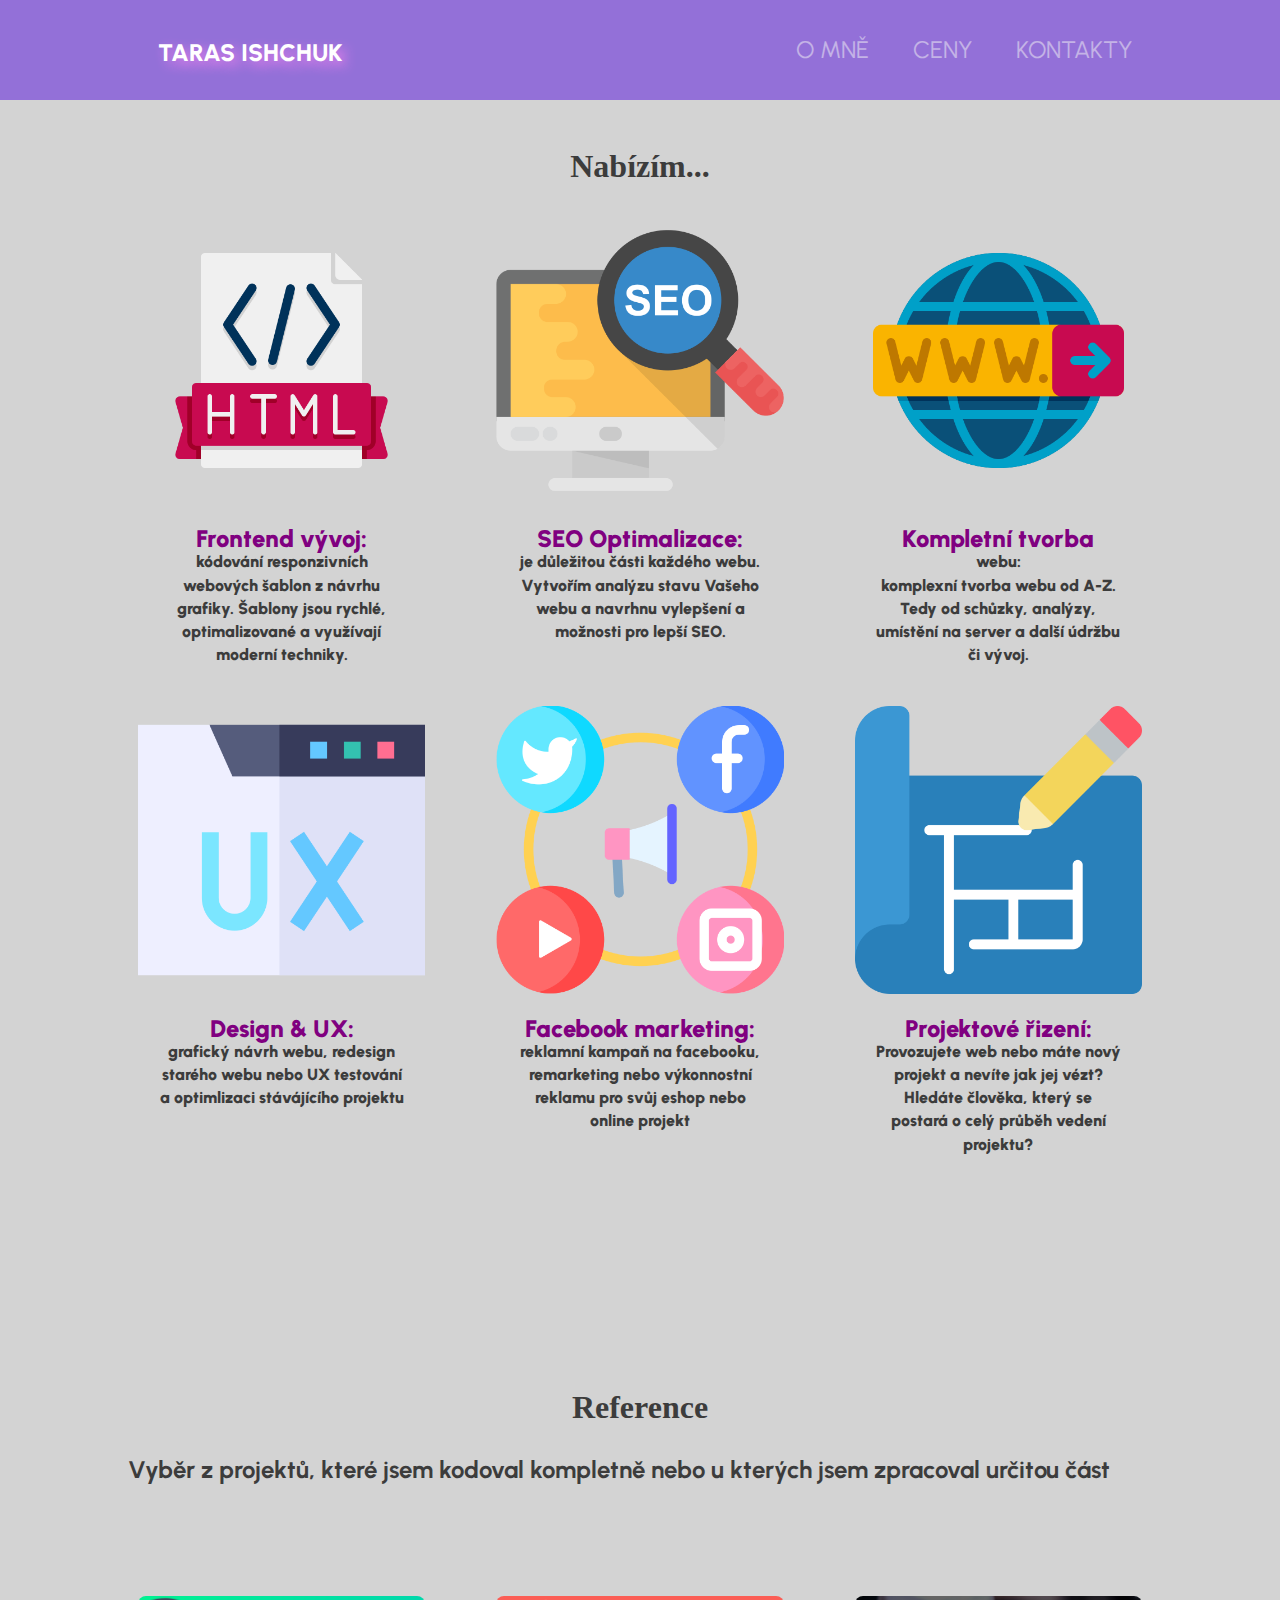
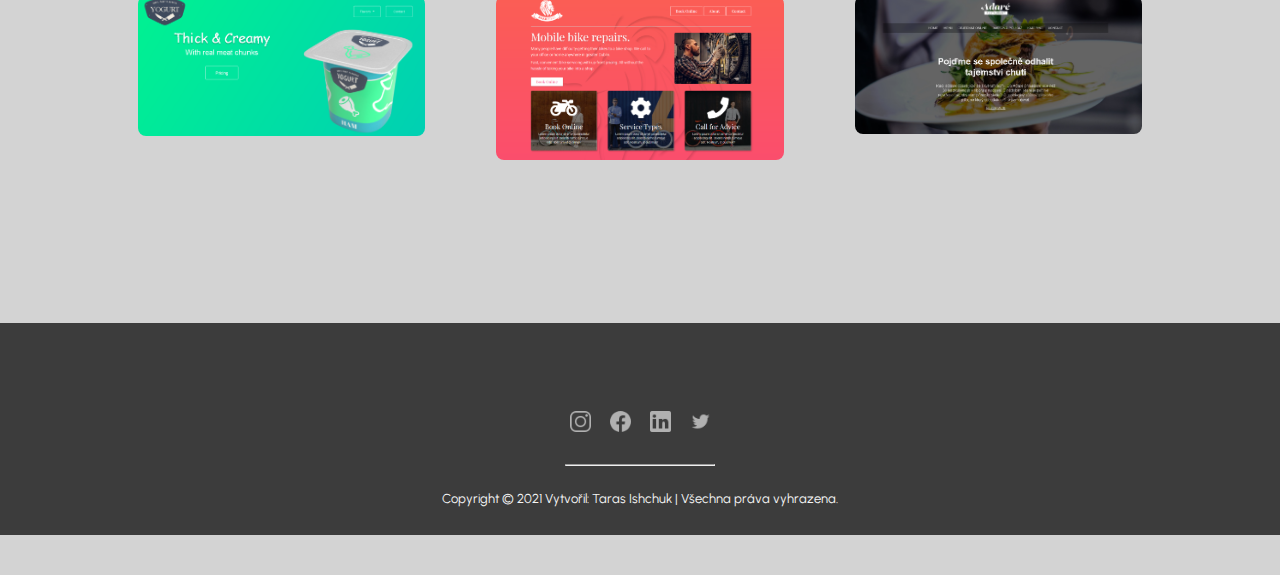
==== index.html @ f0f2d257 "First commit portfolio project" ====
<!DOCTYPE html>
<html lang="cs-CZ">

<head>
  <meta http-equiv="Content-Type" charset="UTF-8">
  <meta http-equiv="X-UA-Compatible" content="IE=edge">
  <meta name="viewport" content="width=device-width, initial-scale=1.0">


  <title>Taras Ishchuk Web development a Web design v Praze</title>

  <meta name="description"
    content="Rád Vám pomůžu s tvorbou úspěšných webových stranek. Pojďme se sejít u dobré kávy. Úvodní nezávazná konzultace je samozřejmostí... Taras Ishchuk, tvorba webových stránek, webdesign, SEO optimalizace, Česká republika, +420777596216">

  <link rel="preconnect" href="https://fonts.googleapis.com">
  <link rel="preconnect" href="https://fonts.gstatic.com" crossorigin>
  <link href="https://fonts.googleapis.com/css2?family=Urbanist&display=swap" rel="stylesheet">
  <link href="https://fonts.googleapis.com/css2?family=Asap:wght@700&display=swap" rel="stylesheet">
  <link rel="stylesheet" href="css-reset.css">
  <link rel="stylesheet" type="text/css" href="style.css">
  <link rel="icon" type="image/png" href="images/favicon.ico">
</head>

<body>
  <div class="header-conteiner">
    <header>
      <div class="logo">
        <span class="highlight">
          <a href="index.html">TARAS ISHCHUK</a>
        </span>
      </div>
      <nav>
        <a href="#" class="button">O MNĚ</a>
        <a href="#" class="button">CENY</a>
        <a href="kontakty.html" class="button">KONTAKTY</a>
      </nav>
      <div class="mob-wrapper">
        <img src="images/icon-burger-menu.svg" class="burgermenu" alt="menu icon">
        <h3 style="text-align: center; color: mediumpurple;"></h3>
        <div class="mob-nav">
          <a href="#" class="navbutton">O MNĚ</a>
          <a href="#" class="navbutton">CENY</a>
          <a href="kontakty.html" class="navbutton">KONTAKTY</a>
        </div>
      </div>
    </header>
  </div>

   <h2 class="offer">Nabízím...</h2>

  <div class="conteiner">
    <div class="col"><img src="images/frontend.png" alt="image">
      <p>Frontend vývoj:<br> kódování responzivních webových šablon z návrhu grafiky. Šablony jsou rychlé,
        optimalizované a využívají moderní techniky.</p>
    </div>
    <div class="col"><img src="images/search-engine-optimization.png" alt="image">
      <p>SEO Optimalizace:<br> je důležitou části každého webu. Vytvořím analýzu stavu Vašeho webu a navrhnu vylepšení
        a
        možnosti pro lepší SEO.</p>
    </div>
    <div class="col"><img src="images/web.png" alt="image">
      <p>Kompletní tvorba webu:<br> komplexní tvorba webu od A-Z. Tedy od schůzky, analýzy, umístění na server
        a další údržbu či vývoj.</p>
    </div>
    <div class="col"><img src="images/ux-interface.png" alt="image">
      <p>Design & UX:<br> grafický návrh webu, redesign starého webu nebo UX testování a optimlizaci
        stávájícího projektu</p>
    </div>
    <div class="col"><img src="images/social-media.png" alt="image">
      <p>Facebook marketing:<br> reklamní kampaň na facebooku, remarketing nebo výkonnostní
        reklamu pro svůj eshop nebo online projekt</p>
    </div>
    <div class="col"><img src="images/project.png">
      <p>Projektové řizení:<br> Provozujete web nebo máte nový projekt a nevíte jak jej vézt? Hledáte člověka, který
        se
        postará o celý průběh vedení projektu?</p>
    </div>
  </div>



  <h2 class="offer">Reference</h2>
  <div class="conteiner">
    <p class="ref">Vyběr z projektů, které jsem kodoval kompletně nebo u kterých jsem zpracoval určitou část</p>
    <div class="col">
      <a href="yogurt.html" target="_blank"><img src="images/title_yogurt_site.png" alt="Title yogurt site"></a>
    </div>
    <div class="col">
      <a href="bike.html" target="_blank"><img src="images/title_bikes_site.png" alt="Title bike site"></a>
    </div>
    <div class="col">
      <a href="restaurace.html" target="_blank"><img src="images/title_restaurace.png" alt="Title restaurace site"></a>
    </div>
  </div>


  <div class="footer-conteiner">
    <footer>
      <a href="https://www.instagram.com/tarik_webnet/"><img src="images/instagram logo.png" class="social-media"
          alt="instagram-logo" target="_blank"></a>
      <a href="https://www.facebook.com/tarik.webdev/"><img src="images/facebook logo.png" class="social-media"
          alt="facebook-logo" target="_blank"></a>
      <a href="https://www.linkedin.com/in/ishchuktaras/"><img src="images/linkedin logo.png" class="social-media"
          alt="linkedin-logo" target="_blank"></a>
      <a href="https://twitter.com/WebdevTarik/"><img src="images/twitter logo.png" class="social-media"
          alt="twitter-logo" target="_blank"></a>
      <hr>
      <p> Copyright &COPY; 2021 Vytvořil: Taras Ishchuk | Všechna práva vyhrazena.</p>
    </footer>
  </div>

  <script src="https://code.jquery.com/jquery-3.6.0.js" integrity="sha256-H+K7U5CnXl1h5ywQfKtSj8PCmoN9aaq30gDh27Xc0jk="
    crossorigin="anonymous"></script>
  <script src="scripts.js"></script>

</body>

</html>
---- style.css ----
/* Global/Desktop view */

body {
  background-color:lightgray;
  height: 100%;
  margin: 0;
}

* {
  box-sizing: border-box;
}

a {
  font-size: x-large;
  font-family: 'Urbanist', sans-serif;
  color: white;
  text-decoration: none;
}

.logo {
  padding-left: 30px;
}

.highlight {
  font-size: xx-large;
  font-family: 'Urbanist', sans-serif;
  font-weight: 800;
  color: whitesmoke;
  text-shadow: 5px 5px 12px violet;
}

.offer {
  font-size: xx-large;
  font-weight: 900;
  text-align: center;
  color: rgb(60, 60, 60);
  padding-top: 150px;

}

.conteiner {
  font-family: 'Urbanist', sans-serif;
  min-height: 500px;
  max-width: 1024px;
  margin: 0 auto;
  display: flex;
  flex-wrap: wrap;
  justify-content: space-between;
  padding: 35px 0 45px 0;
}

.ref {
  font-size: x-large;
  font-weight: 700;
  text-align: center;
  color: rgb(60, 60, 60);
  padding-bottom: 20px;
}

.header-conteiner {
  background-color: rgb(147, 112, 216);
  min-height: 100px;
  position: fixed;
  width: 100%;
}

header {
  max-width: 1024px;
  min-height: 100px;
  margin: 0 auto;
  display: flex;
  justify-content: space-between;
  align-items: center;
}

.contact-container {
  min-height: 100px;
  width: 100%;
  text-align: center;
}

.contact {
  font-family: 'Urbanist', sans-serif;
  max-width: auto;
  margin: 0 auto;
  color: rgb(147, 112, 216);
}

.contact-line {
  font-size: 1.2rem;
  display: inline-block;
  margin: 40px 50px;
}

.contact-line .contact-icon {
  margin: 0px;
}

.contact-line h3 {
  padding: 10px 5px;
}

.contact-line p {
  padding: 5px 5px;
  color: black;
}

.footer-conteiner {
  background-color: rgb(60, 60, 60);
  margin-bottom: 40px;
  width: 100%;
  text-align: center;
}

footer {
  font-size: small;
  font-family: 'Urbanist', sans-serif;
  max-width: 1024px;
  margin: 0 auto;
  padding: 80px 0 30px 0;
  color: whitesmoke;
}

footer p {
  padding-top: 20px;
}

hr {
  width: 150px;
  margin-top: 20px;
}

.social-media {
  margin: 0 auto;
  justify-content: space-between;
  align-items: center;
  color: white;
  width: 21px;
  opacity: .6;
  margin: 8px;
  transition: all .4s ease;
}

.social-media:hover {
  opacity: 1;
  transform: scale(1.1);
}

.col {
  background-color: lightgray;
  width: 30%;
  margin-bottom: 20px;
  padding: 0 10px 0 10px
}


.col img {
  width: 100%;
  height: auto;
  border-radius: 8px;
}

.col p {
  font-family: 'Urbanist', sans-serif;
  color: rgb(60, 60, 60);
  font-weight: 900;
  text-align: center;
  padding: 20px 20px;
  line-height: 1.45rem;
}

.col p::first-line {
  font-size: x-large;
  color: purple;
}

.button {
  padding: 10px 10px;
  margin-left: 10px;
  color: whitesmoke ;
  opacity: .5;
  margin: 10px;
  transition: all .3s ease;
}

.button:hover {
  opacity: 1.2;
  transform: scale(1.2);
}

.navbutton:hover {
  background-color: rgba(147, 112, 216, 0.527);
}

.mob-wrapper{
  display: none;
}

/* Tablet view */

@media (max-width: 768px) {
  .offer {
    padding-top: 30px;
  }
    
  .col {
    width: 45%;
    margin: 0 10px 0 10px;
  }

  .hide-desktop-only {
    display: block;
  }

 
  nav{
    display: none;
  }

  nav a {
    display: block;
    margin-left: 0;
  }

  .logo {
    min-height: 40px;
    padding-left: 30px;
  }

  .button {
    margin: 0;
  }

  .header-conteiner {
    position: relative;
  }

  .conteiner{
      padding-top: 40px;
  }

  .mob-wrapper{
    display: block;
    padding-right: 20px;
  }
  .burgermenu {
    width: 30px;
    color: whitesmoke;
    padding-bottom: 20px;
  }

  .mob-nav{
    display: none;
    position: absolute;
  }

  .navbutton{
    width: 100%;
    display:-webkit-box;
    background-color: mediumpurple;
    padding: 15px 150px 15px 150px;
    margin-left: -89%;
    text-align: justify;
  }

  .footer-conteiner {
    text-align: center;
    padding-top: 30px;
  }

}

/* Mobile view */

@media (max-width: 400px) {
  .col {
    width: 100%;
    padding: 20px;
  }

  .hide-mobile {
    display: none;
  }

  header {
    display: block;
    text-align: center;
  }

  nav a {
    display: block;
    margin-left: 0;
  }

  .logo {
    min-height: 40px;
    padding: 40px 0;
  }

  .button {
    margin: 0;
  }

  .header-conteiner {
    position: relative;
  }

  .conteiner{
      padding-top: 40px;
  }

  .mob-wrapper{
    display: block;
    padding-right: 10px;
  }

  .mob-nav{
    display: none;
    position: absolute;
  }

  .navbutton{
    display: block;
    background-color: mediumpurple;
    padding: 10px 10px;
    margin-left: 0;
    text-align: center;
  }

  .footer-conteiner {
    width: 100%;
    min-height: 100px;
    margin-bottom: 10px;
  }

}
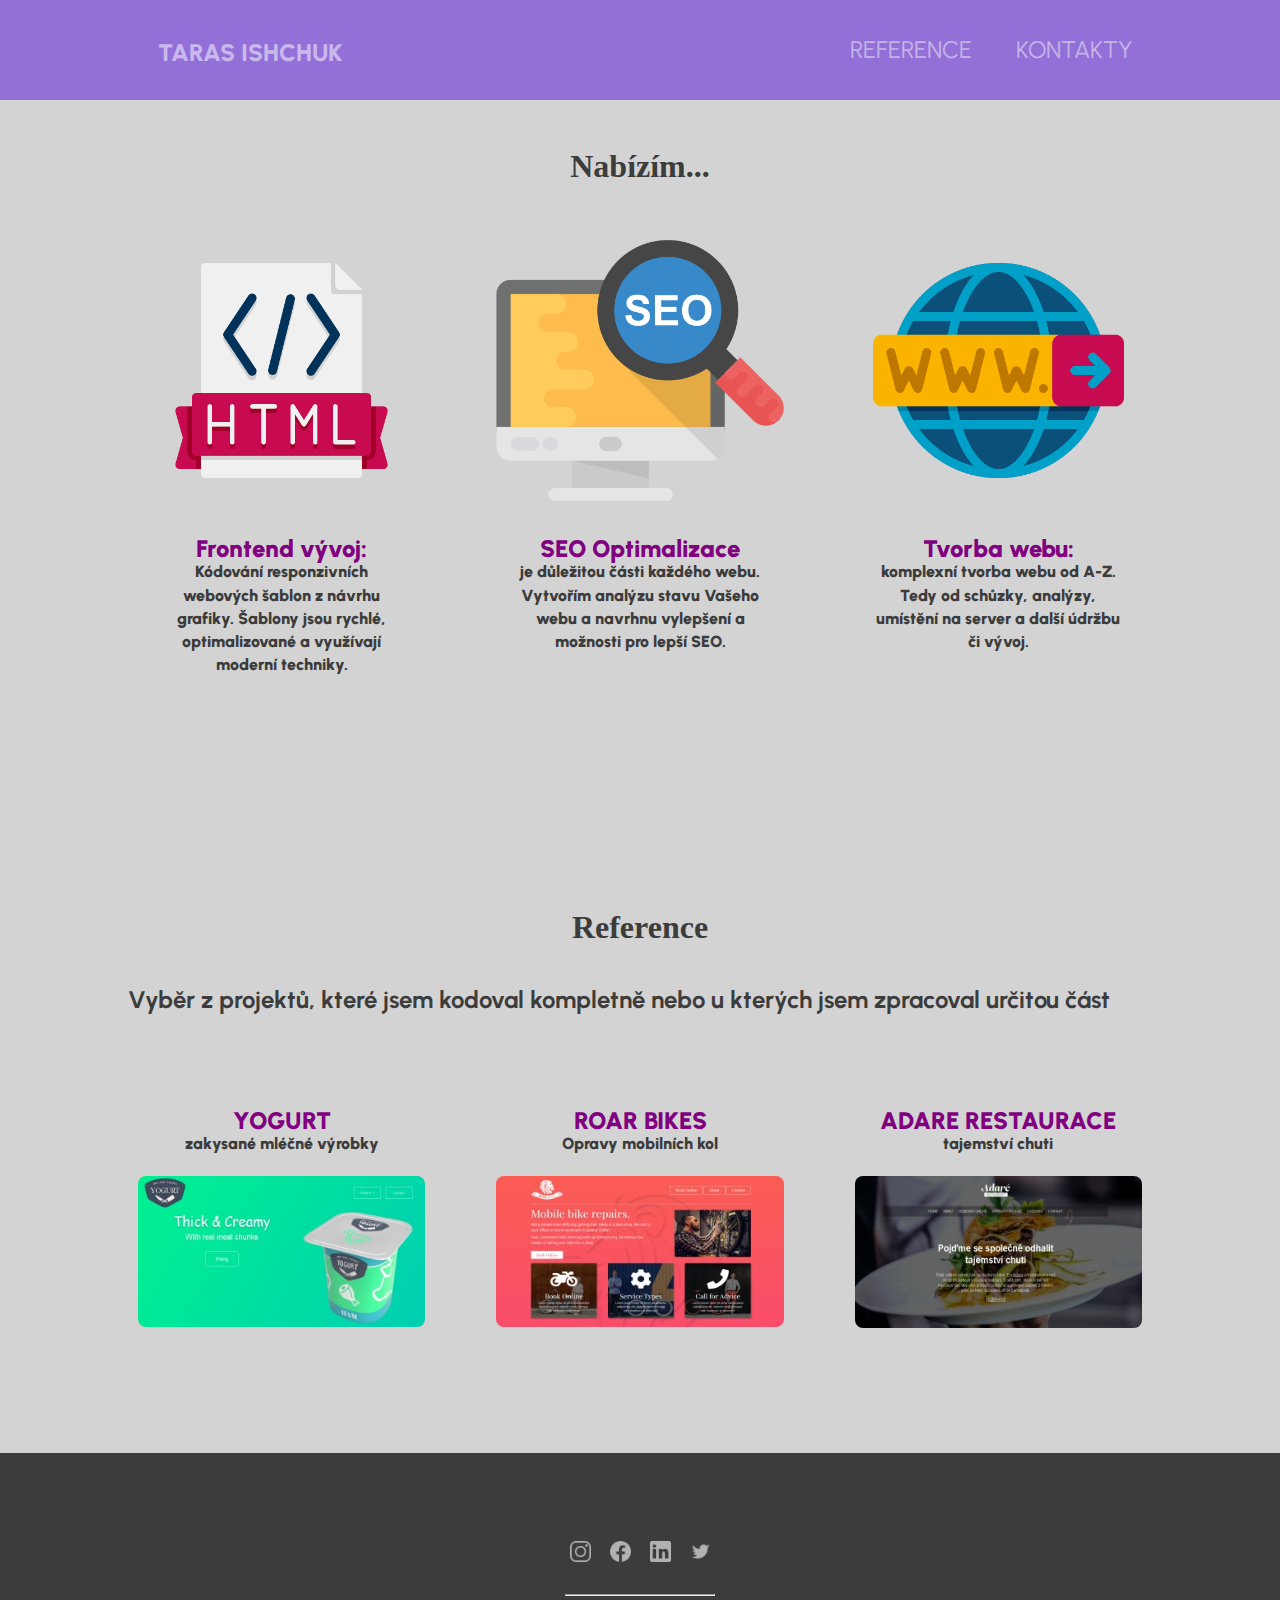
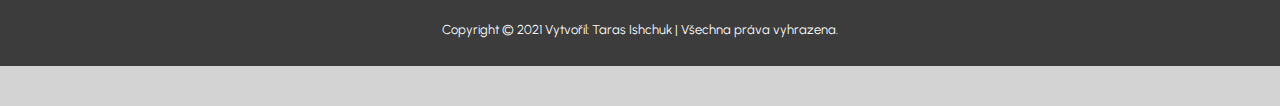
==== commit c0ec581b: "zlepšení kodu" ====
--- a/index.html
+++ b/index.html
@@ -1,118 +1,104 @@
-<!DOCTYPE html>
-<html lang="cs-CZ">
-
-<head>
-  <meta http-equiv="Content-Type" charset="UTF-8">
-  <meta http-equiv="X-UA-Compatible" content="IE=edge">
-  <meta name="viewport" content="width=device-width, initial-scale=1.0">
-
-
-  <title>Taras Ishchuk Web development a Web design v Praze</title>
-
-  <meta name="description"
-    content="Rád Vám pomůžu s tvorbou úspěšných webových stranek. Pojďme se sejít u dobré kávy. Úvodní nezávazná konzultace je samozřejmostí... Taras Ishchuk, tvorba webových stránek, webdesign, SEO optimalizace, Česká republika, +420777596216">
-
-  <link rel="preconnect" href="https://fonts.googleapis.com">
-  <link rel="preconnect" href="https://fonts.gstatic.com" crossorigin>
-  <link href="https://fonts.googleapis.com/css2?family=Urbanist&display=swap" rel="stylesheet">
-  <link href="https://fonts.googleapis.com/css2?family=Asap:wght@700&display=swap" rel="stylesheet">
-  <link rel="stylesheet" href="css-reset.css">
-  <link rel="stylesheet" type="text/css" href="style.css">
-  <link rel="icon" type="image/png" href="images/favicon.ico">
-</head>
-
-<body>
-  <div class="header-conteiner">
-    <header>
-      <div class="logo">
-        <span class="highlight">
-          <a href="index.html">TARAS ISHCHUK</a>
-        </span>
-      </div>
-      <nav>
-        <a href="#" class="button">O MNĚ</a>
-        <a href="#" class="button">CENY</a>
-        <a href="kontakty.html" class="button">KONTAKTY</a>
-      </nav>
-      <div class="mob-wrapper">
-        <img src="images/icon-burger-menu.svg" class="burgermenu" alt="menu icon">
-        <h3 style="text-align: center; color: mediumpurple;"></h3>
-        <div class="mob-nav">
-          <a href="#" class="navbutton">O MNĚ</a>
-          <a href="#" class="navbutton">CENY</a>
-          <a href="kontakty.html" class="navbutton">KONTAKTY</a>
-        </div>
-      </div>
-    </header>
-  </div>
-
-   <h2 class="offer">Nabízím...</h2>
-
-  <div class="conteiner">
-    <div class="col"><img src="images/frontend.png" alt="image">
-      <p>Frontend vývoj:<br> kódování responzivních webových šablon z návrhu grafiky. Šablony jsou rychlé,
-        optimalizované a využívají moderní techniky.</p>
-    </div>
-    <div class="col"><img src="images/search-engine-optimization.png" alt="image">
-      <p>SEO Optimalizace:<br> je důležitou části každého webu. Vytvořím analýzu stavu Vašeho webu a navrhnu vylepšení
-        a
-        možnosti pro lepší SEO.</p>
-    </div>
-    <div class="col"><img src="images/web.png" alt="image">
-      <p>Kompletní tvorba webu:<br> komplexní tvorba webu od A-Z. Tedy od schůzky, analýzy, umístění na server
-        a další údržbu či vývoj.</p>
-    </div>
-    <div class="col"><img src="images/ux-interface.png" alt="image">
-      <p>Design & UX:<br> grafický návrh webu, redesign starého webu nebo UX testování a optimlizaci
-        stávájícího projektu</p>
-    </div>
-    <div class="col"><img src="images/social-media.png" alt="image">
-      <p>Facebook marketing:<br> reklamní kampaň na facebooku, remarketing nebo výkonnostní
-        reklamu pro svůj eshop nebo online projekt</p>
-    </div>
-    <div class="col"><img src="images/project.png">
-      <p>Projektové řizení:<br> Provozujete web nebo máte nový projekt a nevíte jak jej vézt? Hledáte člověka, který
-        se
-        postará o celý průběh vedení projektu?</p>
-    </div>
-  </div>
-
-
-
-  <h2 class="offer">Reference</h2>
-  <div class="conteiner">
-    <p class="ref">Vyběr z projektů, které jsem kodoval kompletně nebo u kterých jsem zpracoval určitou část</p>
-    <div class="col">
-      <a href="yogurt.html" target="_blank"><img src="images/title_yogurt_site.png" alt="Title yogurt site"></a>
-    </div>
-    <div class="col">
-      <a href="bike.html" target="_blank"><img src="images/title_bikes_site.png" alt="Title bike site"></a>
-    </div>
-    <div class="col">
-      <a href="restaurace.html" target="_blank"><img src="images/title_restaurace.png" alt="Title restaurace site"></a>
-    </div>
-  </div>
-
-
-  <div class="footer-conteiner">
-    <footer>
-      <a href="https://www.instagram.com/tarik_webnet/"><img src="images/instagram logo.png" class="social-media"
-          alt="instagram-logo" target="_blank"></a>
-      <a href="https://www.facebook.com/tarik.webdev/"><img src="images/facebook logo.png" class="social-media"
-          alt="facebook-logo" target="_blank"></a>
-      <a href="https://www.linkedin.com/in/ishchuktaras/"><img src="images/linkedin logo.png" class="social-media"
-          alt="linkedin-logo" target="_blank"></a>
-      <a href="https://twitter.com/WebdevTarik/"><img src="images/twitter logo.png" class="social-media"
-          alt="twitter-logo" target="_blank"></a>
-      <hr>
-      <p> Copyright &COPY; 2021 Vytvořil: Taras Ishchuk | Všechna práva vyhrazena.</p>
-    </footer>
-  </div>
-
-  <script src="https://code.jquery.com/jquery-3.6.0.js" integrity="sha256-H+K7U5CnXl1h5ywQfKtSj8PCmoN9aaq30gDh27Xc0jk="
-    crossorigin="anonymous"></script>
-  <script src="scripts.js"></script>
-
-</body>
-
+<!DOCTYPE html>
+<html lang="cs-CZ">
+
+<head>
+	<meta http-equiv="Content-Type" charset="UTF-8">
+	<meta http-equiv="X-UA-Compatible" content="IE=edge">
+	<meta name="viewport" content="width=device-width, initial-scale=1.0">
+
+
+	<title>Taras Ishchuk Web development a Web design v Praze</title>
+
+	<meta name="description"
+		content="Rád Vám pomůžu s tvorbou úspěšných webových stranek. Pojďme se sejít u dobré kávy. Úvodní nezávazná konzultace je samozřejmostí... Taras Ishchuk, tvorba webových stránek, webdesign, SEO optimalizace, Česká republika, +420777596216">
+
+	<link rel="preconnect" href="https://fonts.googleapis.com">
+	<link rel="preconnect" href="https://fonts.gstatic.com" crossorigin>
+	<link href="https://fonts.googleapis.com/css2?family=Urbanist&display=swap" rel="stylesheet">
+	<link href="https://fonts.googleapis.com/css2?family=Asap:wght@700&display=swap" rel="stylesheet">
+	<link rel="stylesheet" href="css-reset.css">
+	<link rel="stylesheet" type="text/css" href="style.css">
+	<link rel="icon" type="image/png" href="images/favicon.ico">
+</head>
+
+<body>
+	<div class="header-conteiner">
+		<header>
+			<div class="logo">
+				<span class="highlight">
+					<a href="index.html">TARAS ISHCHUK</a>
+				</span>
+			</div>
+			<nav>
+				<a href="#reference" class="button">REFERENCE</a>
+				<a href="kontakty.html" class="button">KONTAKTY</a>
+			</nav>
+			<div class="mob-wrapper">
+				<img src="images/icon-burger-menu.svg" class="burgermenu" alt="menu icon">
+				<h3 style="text-align: center; color: mediumpurple;"></h3>
+				<div class="mob-nav">
+					<a href="#reference" class="navbutton">REFERENCE</a>
+					<a href="kontakty.html" class="navbutton">KONTAKTY</a>
+				</div>
+			</div>
+		</header>
+	</div>
+
+	<h2 class="offer">Nabízím...</h2>
+
+	<div class="conteiner">
+		<div class="col"><img src="images/frontend.png" alt="image">
+			<p>Frontend vývoj:<br> Kódování responzivních webových šablon z návrhu grafiky. Šablony jsou rychlé, optimalizované a využívají moderní techniky.</p>
+		</div>
+		<div class="col"><img src="images/search-engine-optimization.png" alt="image">
+			<p>SEO Optimalizace<br> je důležitou části každého webu. Vytvořím analýzu stavu Vašeho webu a navrhnu vylepšení
+				a
+				možnosti pro lepší SEO.</p>
+		</div>
+		<div class="col"><img src="images/web.png" alt="image">
+			<p>Tvorba webu:<br>komplexní tvorba webu od A-Z. Tedy od schůzky, analýzy, umístění na server a další údržbu či vývoj.</p>
+		</div>
+	</div>
+
+
+
+	<h2 class="offer" id="reference">Reference</h2>
+	<div class="conteiner">
+		<p class="ref">Vyběr z projektů, které jsem kodoval kompletně nebo u kterých jsem zpracoval určitou část</p>
+		<div class="col">
+			<p>YOGURT<br>zakysané mléčné výrobky</p>
+			<a href="yogurt.html" target="_blank"><img src="images/title_yogurt_site.jpg" alt="Title yogurt"></a>
+		</div>
+		<div class="col">
+			<p>ROAR BIKES<br>Opravy mobilních kol</p>
+			<a href="bike.html" target="_blank"><img src="images/title_bikes_site.jpg" alt="Title bike"></a>
+		</div>
+		<div class="col">
+			<p>ADARE RESTAURACE<br>tajemství chuti</p>
+			<a href="restaurace.html" target="_blank"><img src="images/title_restaurace.jpg" alt="Title restaurace"></a>
+		</div>
+	</div>
+
+
+	<div class="footer-conteiner">
+		<footer>
+			<a href="https://www.instagram.com/tarik_webnet/"><img src="images/instagram logo.png" class="social-media"
+					alt="instagram-logo" target="_blank"></a>
+			<a href="https://www.facebook.com/tarik.webdev/"><img src="images/facebook logo.png" class="social-media"
+					alt="facebook-logo" target="_blank"></a>
+			<a href="https://www.linkedin.com/in/ishchuktaras/"><img src="images/linkedin logo.png" class="social-media"
+					alt="linkedin-logo" target="_blank"></a>
+			<a href="https://twitter.com/WebdevTarik/"><img src="images/twitter logo.png" class="social-media"
+					alt="twitter-logo" target="_blank"></a>
+			<hr>
+			<p> Copyright &COPY; 2021 Vytvořil: Taras Ishchuk | Všechna práva vyhrazena.</p>
+		</footer>
+	</div>
+
+	<script src="https://code.jquery.com/jquery-3.6.0.js" integrity="sha256-H+K7U5CnXl1h5ywQfKtSj8PCmoN9aaq30gDh27Xc0jk="
+		crossorigin="anonymous"></script>
+	<script src="scripts.js"></script>
+
+</body>
+
 </html>--- a/style.css
+++ b/style.css
@@ -1,340 +1,332 @@
-
-
-
-/* Global/Desktop view */
-
-body {
-  background-color:lightgray;
-  height: 100%;
-  margin: 0;
-}
-
-* {
-  box-sizing: border-box;
-}
-
-a {
-  font-size: x-large;
-  font-family: 'Urbanist', sans-serif;
-  color: white;
-  text-decoration: none;
-}
-
-.logo {
-  padding-left: 30px;
-}
-
-.highlight {
-  font-size: xx-large;
-  font-family: 'Urbanist', sans-serif;
-  font-weight: 800;
-  color: whitesmoke;
-  text-shadow: 5px 5px 12px violet;
-}
-
-.offer {
-  font-size: xx-large;
-  font-weight: 900;
-  text-align: center;
-  color: rgb(60, 60, 60);
-  padding-top: 150px;
-
-}
-
-.conteiner {
-  font-family: 'Urbanist', sans-serif;
-  min-height: 500px;
-  max-width: 1024px;
-  margin: 0 auto;
-  display: flex;
-  flex-wrap: wrap;
-  justify-content: space-between;
-  padding: 35px 0 45px 0;
-}
-
-.ref {
-  font-size: x-large;
-  font-weight: 700;
-  text-align: center;
-  color: rgb(60, 60, 60);
-  padding-bottom: 20px;
-}
-
-.header-conteiner {
-  background-color: rgb(147, 112, 216);
-  min-height: 100px;
-  position: fixed;
-  width: 100%;
-}
-
-header {
-  max-width: 1024px;
-  min-height: 100px;
-  margin: 0 auto;
-  display: flex;
-  justify-content: space-between;
-  align-items: center;
-}
-
-.contact-container {
-  min-height: 100px;
-  width: 100%;
-  text-align: center;
-}
-
-.contact {
-  font-family: 'Urbanist', sans-serif;
-  max-width: auto;
-  margin: 0 auto;
-  color: rgb(147, 112, 216);
-}
-
-.contact-line {
-  font-size: 1.2rem;
-  display: inline-block;
-  margin: 40px 50px;
-}
-
-.contact-line .contact-icon {
-  margin: 0px;
-}
-
-.contact-line h3 {
-  padding: 10px 5px;
-}
-
-.contact-line p {
-  padding: 5px 5px;
-  color: black;
-}
-
-.footer-conteiner {
-  background-color: rgb(60, 60, 60);
-  margin-bottom: 40px;
-  width: 100%;
-  text-align: center;
-}
-
-footer {
-  font-size: small;
-  font-family: 'Urbanist', sans-serif;
-  max-width: 1024px;
-  margin: 0 auto;
-  padding: 80px 0 30px 0;
-  color: whitesmoke;
-}
-
-footer p {
-  padding-top: 20px;
-}
-
-hr {
-  width: 150px;
-  margin-top: 20px;
-}
-
-.social-media {
-  margin: 0 auto;
-  justify-content: space-between;
-  align-items: center;
-  color: white;
-  width: 21px;
-  opacity: .6;
-  margin: 8px;
-  transition: all .4s ease;
-}
-
-.social-media:hover {
-  opacity: 1;
-  transform: scale(1.1);
-}
-
-.col {
-  background-color: lightgray;
-  width: 30%;
-  margin-bottom: 20px;
-  padding: 0 10px 0 10px
-}
-
-
-.col img {
-  width: 100%;
-  height: auto;
-  border-radius: 8px;
-}
-
-.col p {
-  font-family: 'Urbanist', sans-serif;
-  color: rgb(60, 60, 60);
-  font-weight: 900;
-  text-align: center;
-  padding: 20px 20px;
-  line-height: 1.45rem;
-}
-
-.col p::first-line {
-  font-size: x-large;
-  color: purple;
-}
-
-.button {
-  padding: 10px 10px;
-  margin-left: 10px;
-  color: whitesmoke ;
-  opacity: .5;
-  margin: 10px;
-  transition: all .3s ease;
-}
-
-.button:hover {
-  opacity: 1.2;
-  transform: scale(1.2);
-}
-
-.navbutton:hover {
-  background-color: rgba(147, 112, 216, 0.527);
-}
-
-.mob-wrapper{
-  display: none;
-}
-
-/* Tablet view */
-
-@media (max-width: 768px) {
-  .offer {
-    padding-top: 30px;
-  }
-    
-  .col {
-    width: 45%;
-    margin: 0 10px 0 10px;
-  }
-
-  .hide-desktop-only {
-    display: block;
-  }
-
- 
-  nav{
-    display: none;
-  }
-
-  nav a {
-    display: block;
-    margin-left: 0;
-  }
-
-  .logo {
-    min-height: 40px;
-    padding-left: 30px;
-  }
-
-  .button {
-    margin: 0;
-  }
-
-  .header-conteiner {
-    position: relative;
-  }
-
-  .conteiner{
-      padding-top: 40px;
-  }
-
-  .mob-wrapper{
-    display: block;
-    padding-right: 20px;
-  }
-  .burgermenu {
-    width: 30px;
-    color: whitesmoke;
-    padding-bottom: 20px;
-  }
-
-  .mob-nav{
-    display: none;
-    position: absolute;
-  }
-
-  .navbutton{
-    width: 100%;
-    display:-webkit-box;
-    background-color: mediumpurple;
-    padding: 15px 150px 15px 150px;
-    margin-left: -89%;
-    text-align: justify;
-  }
-
-  .footer-conteiner {
-    text-align: center;
-    padding-top: 30px;
-  }
-
-}
-
-/* Mobile view */
-
-@media (max-width: 400px) {
-  .col {
-    width: 100%;
-    padding: 20px;
-  }
-
-  .hide-mobile {
-    display: none;
-  }
-
-  header {
-    display: block;
-    text-align: center;
-  }
-
-  nav a {
-    display: block;
-    margin-left: 0;
-  }
-
-  .logo {
-    min-height: 40px;
-    padding: 40px 0;
-  }
-
-  .button {
-    margin: 0;
-  }
-
-  .header-conteiner {
-    position: relative;
-  }
-
-  .conteiner{
-      padding-top: 40px;
-  }
-
-  .mob-wrapper{
-    display: block;
-    padding-right: 10px;
-  }
-
-  .mob-nav{
-    display: none;
-    position: absolute;
-  }
-
-  .navbutton{
-    display: block;
-    background-color: mediumpurple;
-    padding: 10px 10px;
-    margin-left: 0;
-    text-align: center;
-  }
-
-  .footer-conteiner {
-    width: 100%;
-    min-height: 100px;
-    margin-bottom: 10px;
-  }
-
-}
-
+/* Global/Desktop view */
+body {
+  background-color:lightgray;
+  height: 100%;
+  margin: 0;
+}
+
+* {
+  box-sizing: border-box;
+}
+
+a {
+  font-size: x-large;
+  font-family: 'Urbanist', sans-serif;
+  color: white;
+  text-decoration: none;
+}
+
+.logo {
+  padding-left: 30px;
+}
+
+.highlight {
+  font-size: xx-large;
+  font-family: 'Urbanist', sans-serif;
+  font-weight: 800;
+	opacity: 0.5;
+  color: rgb(245, 245, 245);
+	transition: all 0.6s ease;
+}
+
+.highlight:hover {
+	opacity: 1.2;
+  transform: scale(1.2);
+}
+
+.offer {
+  font-size: xx-large;
+  font-weight: 900;
+  text-align: center;
+  color: rgb(60, 60, 60);
+  padding: 150px 20px 10px 20px;
+	
+}
+
+.conteiner {
+  font-family: 'Urbanist', sans-serif;
+  min-height: 500px;
+  max-width: 1024px;
+  margin: 0 auto;
+  display: flex;
+  flex-wrap: wrap;
+  justify-content: space-between;
+  padding: 35px 0 45px 0;
+}
+
+.ref {
+  font-size: x-large;
+  font-weight: 700;
+  text-align: center;
+  color: rgb(60, 60, 60);
+  padding-bottom: 20px;
+}
+
+.header-conteiner {
+  background-color: rgb(147, 112, 216);
+  min-height: 100px;
+  position: fixed;
+  width: 100%;
+}
+
+header {
+  max-width: 1024px;
+  min-height: 100px;
+  margin: 0 auto;
+  display: flex;
+  justify-content: space-between;
+  align-items: center;
+}
+
+.contact-container {
+  min-height: 100px;
+  width: 100%;
+  text-align: center;
+}
+
+.contact {
+  font-family: 'Urbanist', sans-serif;
+  max-width: auto;
+  margin: 0 auto;
+  color: rgb(147, 112, 216);
+}
+
+.contact-line {
+  font-size: 1.2rem;
+  display: inline-block;
+  margin: 40px 50px;
+}
+
+.contact-line .contact-icon {
+  margin: 0px;
+}
+
+.contact-line h3 {
+  padding: 10px 5px;
+}
+
+.contact-line p {
+  padding: 5px 5px;
+  color: black;
+}
+
+.footer-conteiner {
+  background-color: rgb(60, 60, 60);
+  margin-bottom: 40px;
+  width: 100%;
+  text-align: center;
+}
+
+footer {
+  font-size: small;
+  font-family: 'Urbanist', sans-serif;
+  max-width: 1024px;
+  margin: 0 auto;
+  padding: 80px 0 30px 0;
+  color: whitesmoke;
+}
+
+footer p {
+  padding-top: 20px;
+}
+
+hr {
+  width: 150px;
+  margin-top: 20px;
+}
+
+.social-media {
+  margin: 0 auto;
+  justify-content: space-between;
+  align-items: center;
+  color: white;
+  width: 21px;
+  opacity: .6;
+  margin: 8px;
+  transition: all .4s ease;
+}
+
+.social-media:hover {
+  opacity: 1;
+  transform: scale(1.1);
+}
+
+.col {
+  background-color: lightgray;
+  width: 30%;
+  margin-bottom: 20px;
+  padding: 0 10px 0 10px
+}
+
+
+.col img {
+  width: 100%;
+  height: auto;
+  border-radius: 8px;
+}
+
+.col p {
+  font-family: 'Urbanist', sans-serif;
+  color: rgb(60, 60, 60);
+  font-weight: 900;
+  text-align: center;
+  padding: 20px 20px;
+  line-height: 1.45rem;
+}
+
+.col p::first-line {
+  font-size: x-large;
+  color: purple;
+}
+
+.button {
+  padding: 10px 10px;
+  margin-left: 10px;
+  color: whitesmoke ;
+  opacity: 0.5;
+  margin: 10px;
+  transition: all .3s ease;
+}
+
+.button:hover {
+  opacity: 1.2;
+}
+
+.navbutton:hover {
+  background-color: rgba(147, 112, 216, 0.527);
+}
+
+.mob-wrapper{
+  display: none;
+}
+
+/* Tablet view */
+
+@media (max-width: 768px) {
+  .offer {
+    padding-top: 30px;
+  }
+    
+  .col {
+    width: 46%;
+    margin: 0 10px 0 10px;
+	}
+
+  .hide-desktop-only {
+    display: block;
+  }
+ 
+  nav{
+    display: none;
+  }
+
+  nav a {
+    display: block;
+    margin-left: 0;
+  }
+
+  .logo {
+    min-height: 40px;
+    padding-left: 30px;
+  }
+
+  .button {
+    margin: 0;
+  }
+
+  .header-conteiner {
+    position: relative;
+  }
+
+  .conteiner{
+      padding-top: 40px;
+  }
+
+  .mob-wrapper{
+    display: block;
+    padding-right: 20px;
+  }
+  .burgermenu {
+    width: 30px;
+    color: whitesmoke;
+    padding-bottom: 20px;
+  }
+
+  .mob-nav{
+    display: none;
+    position: absolute;
+  }
+
+  .navbutton{
+    width: 100%;
+    display:-webkit-box;
+    background-color: mediumpurple;
+    padding: 15px 150px 15px 150px;
+    margin-left: -89%;
+    text-align: justify;
+  }
+
+  .footer-conteiner {
+    text-align: center;
+    padding-top: 20px;
+  }
+
+}
+
+/* Mobile view */
+
+@media (max-width: 425px) {
+  .col {
+    width: 100%;
+    padding: 20px;
+  }
+
+  .hide-mobile {
+    display: none;
+  }
+
+  header {
+    display: block;
+    text-align: center;
+  }
+
+  nav a {
+    display: block;
+    margin-left: 0;
+  }
+
+  .logo {
+    min-height: 40px;
+    padding: 40px 0;
+  }
+
+  .button {
+    margin: 0;
+  }
+
+  .header-conteiner {
+    position: relative;
+  }
+
+  .conteiner{
+      padding-top: 40px;
+  }
+
+  .mob-wrapper{
+    display: block;
+    padding-right: 10px;
+  }
+
+  .mob-nav{
+    display: none;
+    position: absolute;
+  }
+
+  .navbutton{
+    display: block;
+    background-color: mediumpurple;
+    padding: 10px 10px;
+    margin-left: 0;
+    text-align: center;
+  }
+}